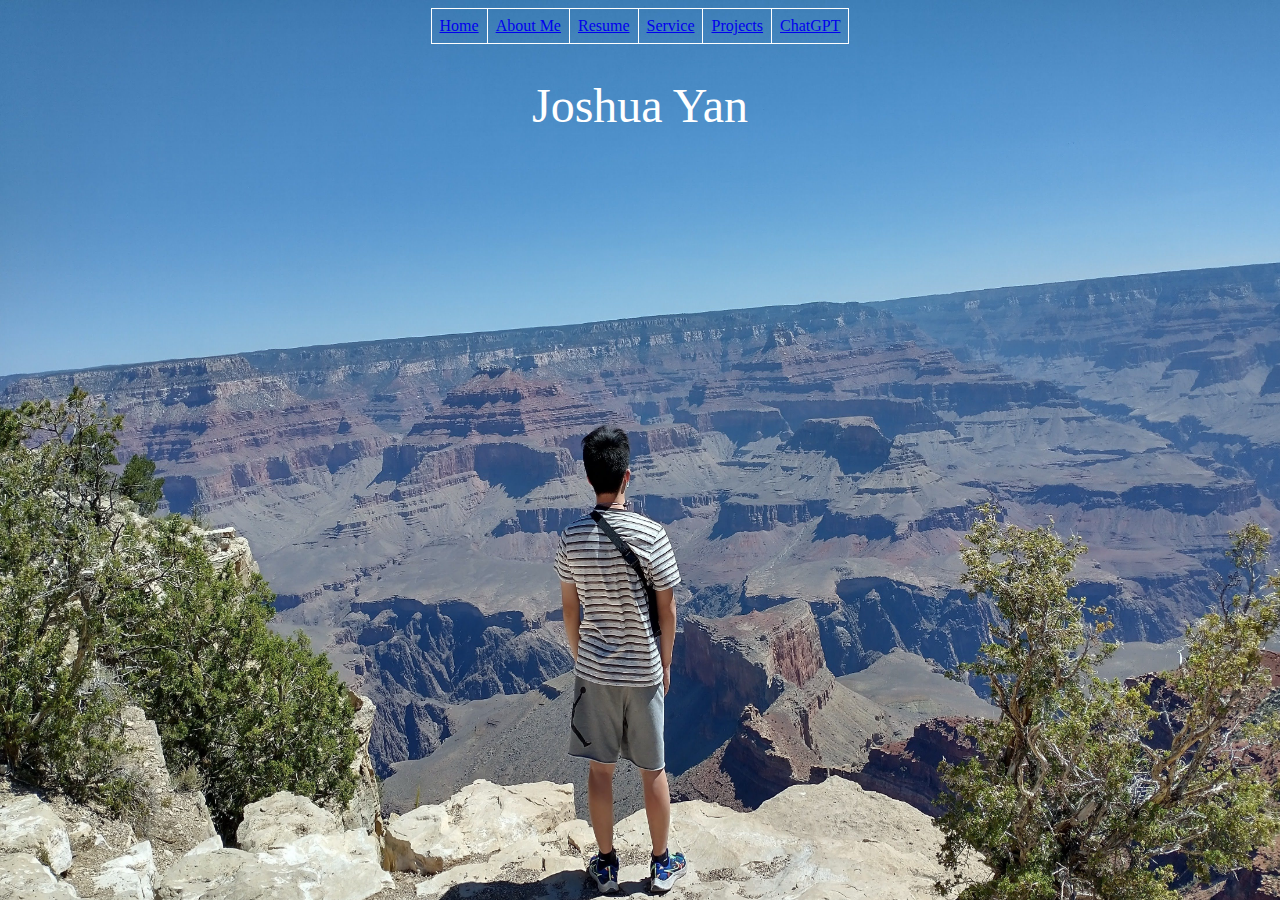
==== index.html @ e03b65f6 "Add files via upload" ====
<!DOCTYPE HTML PUBLIC "-//W3C//DTD HTML 4.01 Transitional//EN">
<html>
<head>
<title>Joshua Yan</title>
<!--<link rel="stylesheet" type = "text/css" href="styles.css">-->
<meta http-equiv="Content-Type" content="text/html; charset=iso-8859-1">
</head>
<style>
  body{
    background-image: url(grand\ canyon\ pic.jpg);
    background-size: 100% 100%;
  }
  table, th, td {
    border: 1px solid white;
    padding: 8px;
    border-collapse: collapse;
    color: white;
    margin-left: auto;
    margin-right: auto;
  }
  p{
    color: white;
  }
  
</style>
<body>
  <table>
    <tr>
      <td><a href="index.html">Home</a></td>
      <td><a href="about.html">About Me</a></td>
      <td><a href="resume.html">Resume</a></td>
      <td><a href="service.html">Service</a></td>
      <td><a href="portfolio.html">Projects</a></td>
      <td><a href="chatgpt.html">ChatGPT</a></td>
    </tr>
  </table><br>

<p style="text-align:center;"><font size = "+10"> Joshua Yan</font></strong></p>
</body>
</html>
---- styles.css ----
body {
    background-color: #ADD8E6;
  }
  body::before {
    content: "";
    border-top: 10px solid #FFA07A;
    width: 100%;
    position: fixed;
    top: 0;
    left: 0;
  }
  body::after {
    content: "";
    border-bottom: 10px solid #FFA07A;
    width: 100%;
    position: fixed;
    bottom: 0;
    left: 0;
  }
  table, th, td {
    border: 1px solid #FFA07A;
    padding: 8px;
    border-collapse: collapse;
    margin-left: auto;
    margin-right: auto;
  }
  .text-box{
    /*background-color: white;*/
    background-image: url(light-blue-orange-abstract-gradient-texture_170579-1457.jpg);
    background-size: cover;
    border-radius: 10px;
    box-shadow: 2px 2px 10px #888888;
    padding: 20px;
    margin: 20px auto;
    width: 80%;
  }
  .github-button{
    background-image: url(githubbutton-removebg-preview.png);
    background-size: cover;
  }
  .center{
    margin-left: auto;
    margin-right: auto;
    display: block;
  }
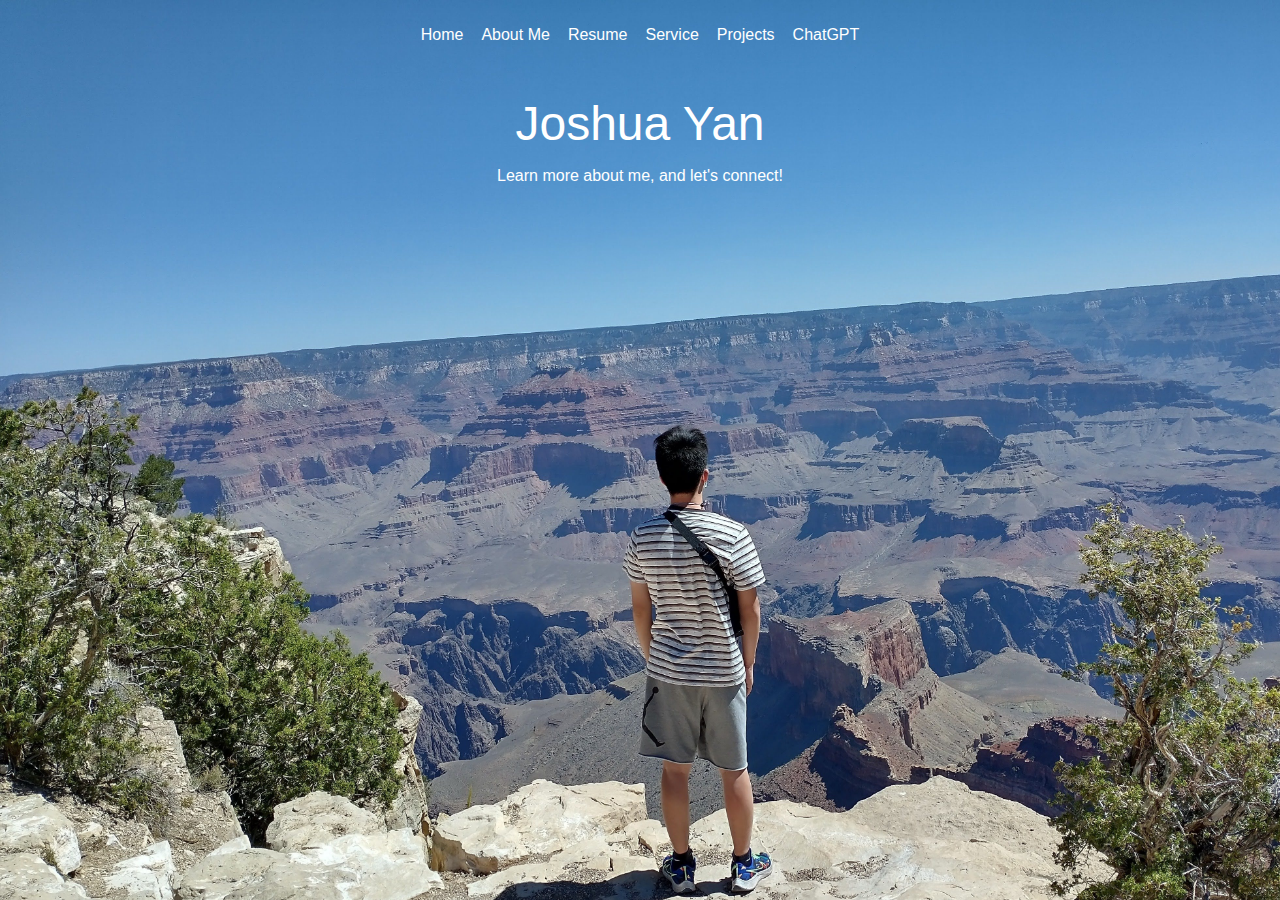
==== commit c1ce4f63: "Add files via upload" ====
--- a/index.html
+++ b/index.html
@@ -8,19 +8,29 @@
 <style>
   body{
     background-image: url(grand\ canyon\ pic.jpg);
-    background-size: 100% 100%;
+    background-size: cover;
   }
   table, th, td {
-    border: 1px solid white;
-    padding: 8px;
-    border-collapse: collapse;
-    color: white;
     margin-left: auto;
     margin-right: auto;
+    padding: 8px;
+    font-family: 'Trebuchet MS', 'Lucida Sans Unicode', 'Lucida Grande', 'Lucida Sans', Arial, sans-serif;
   }
   p{
     color: white;
+    font-family: 'Trebuchet MS', 'Lucida Sans Unicode', 'Lucida Grande', 'Lucida Sans', Arial, sans-serif;
   }
+  a:link {
+  color: white;
+  background-color: transparent;
+  text-decoration: none;
+}
+
+a:visited {
+  color: white;
+  background-color: transparent;
+  text-decoration: none;
+}
   
 </style>
 <body>
@@ -36,5 +46,6 @@
   </table><br>
 
 <p style="text-align:center;"><font size = "+10"> Joshua Yan</font></strong></p>
+<p style="text-align: center;">Learn more about me, and let's connect!</p>
 </body>
 </html>
--- a/styles.css
+++ b/styles.css
@@ -23,10 +23,12 @@
     border-collapse: collapse;
     margin-left: auto;
     margin-right: auto;
+    font-family: 'Trebuchet MS', 'Lucida Sans Unicode', 'Lucida Grande', 'Lucida Sans', Arial, sans-serif;
+    background-color: #FFA07A;
   }
   .text-box{
     /*background-color: white;*/
-    background-image: url(light-blue-orange-abstract-gradient-texture_170579-1457.jpg);
+    background-image: url(istockphoto-1173373272-170667a.jpg);
     background-size: cover;
     border-radius: 10px;
     box-shadow: 2px 2px 10px #888888;
@@ -34,12 +36,43 @@
     margin: 20px auto;
     width: 80%;
   }
-  .github-button{
-    background-image: url(githubbutton-removebg-preview.png);
-    background-size: cover;
-  }
   .center{
     margin-left: auto;
     margin-right: auto;
     display: block;
-  }+  }
+  p{
+    font-family: 'Trebuchet MS', 'Lucida Sans Unicode', 'Lucida Grande', 'Lucida Sans', Arial, sans-serif;
+    color: whitesmoke;
+  }
+  ol{
+    font-family: 'Trebuchet MS', 'Lucida Sans Unicode', 'Lucida Grande', 'Lucida Sans', Arial, sans-serif;
+    color: whitesmoke;
+  }
+  ul{
+    font-family: 'Trebuchet MS', 'Lucida Sans Unicode', 'Lucida Grande', 'Lucida Sans', Arial, sans-serif;
+    color: whitesmoke;
+  }
+  a:link {
+    color: white;
+    background-color: transparent;
+    text-decoration: none;
+  }
+  
+  a:visited {
+    color: white;
+    background-color: transparent;
+    text-decoration: none;
+  }
+
+  .button {
+    background-color: #ADD8E6; /* Green */
+    border: none;
+    color: white;
+    padding: 9px 32px;
+    font-weight: bold;
+    text-align: center;
+    text-decoration: none;
+    display: inline-block;
+    font-size: 12px;
+  }
